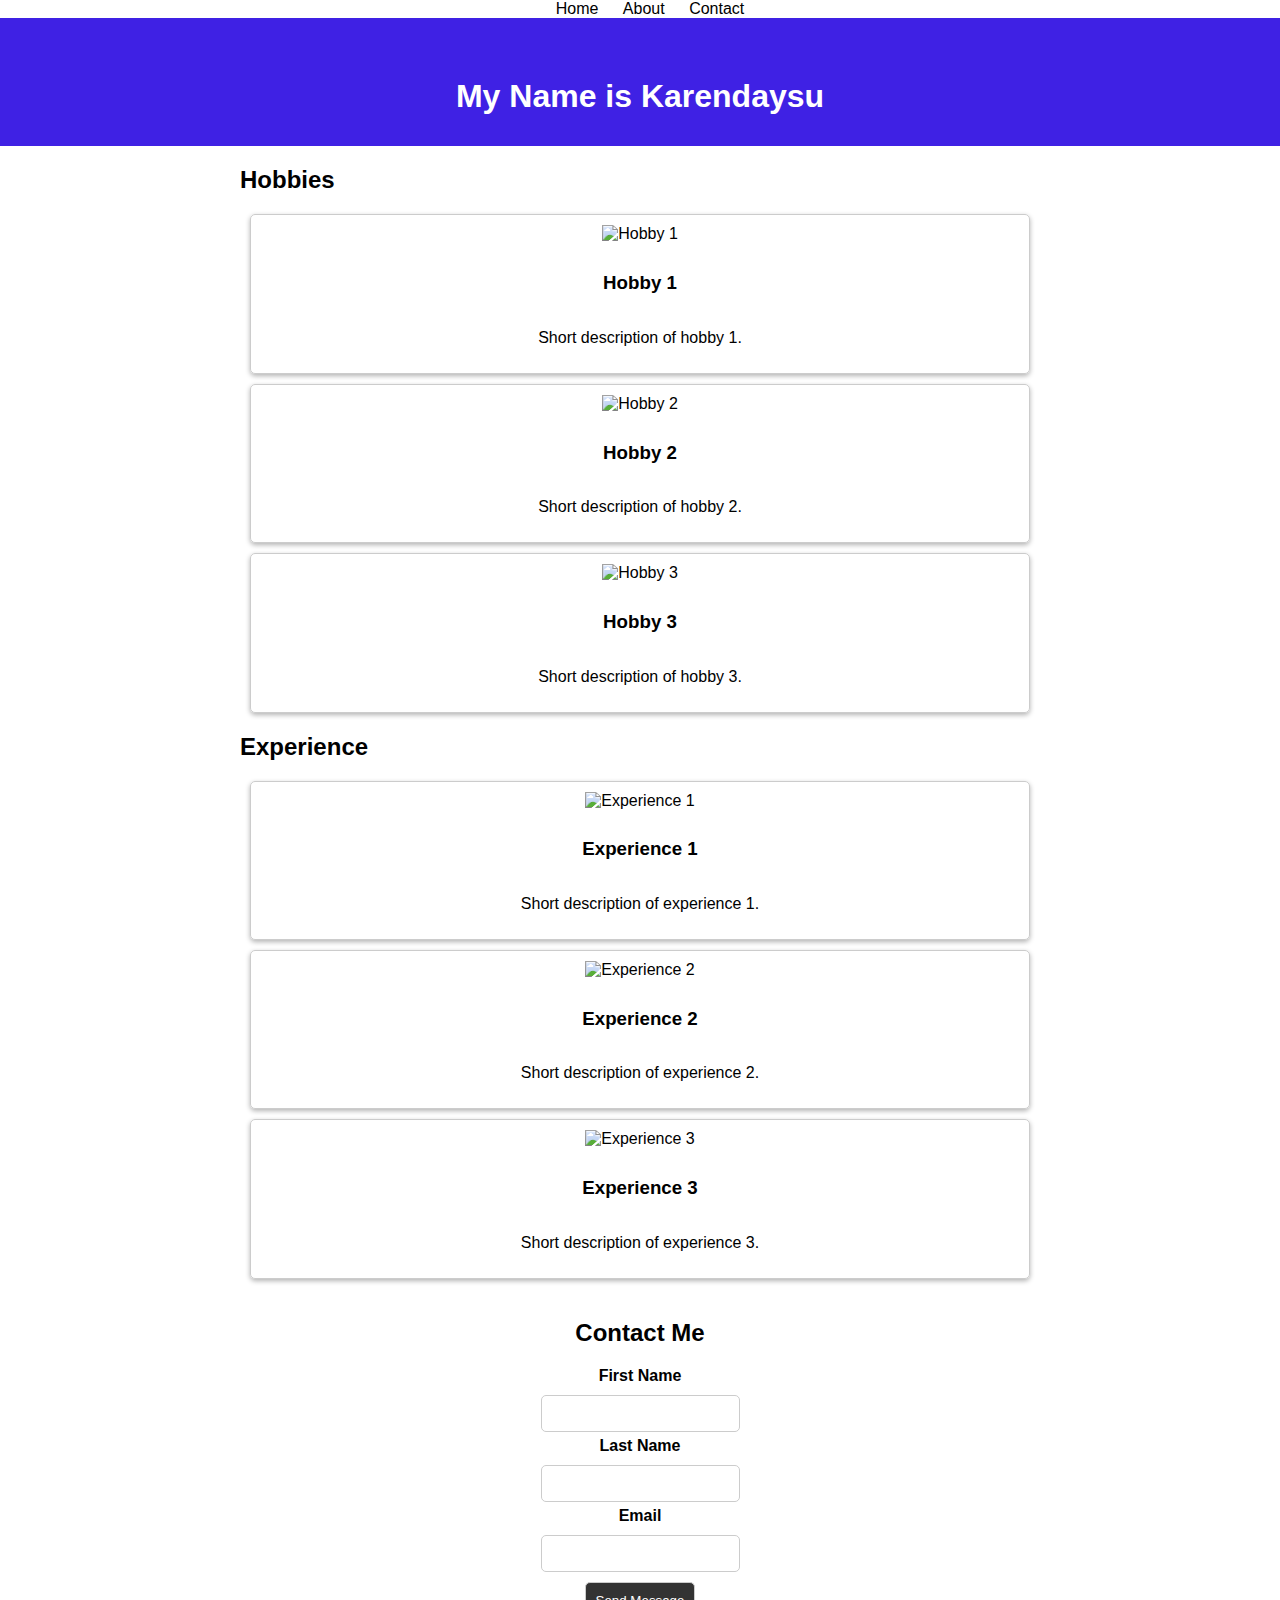
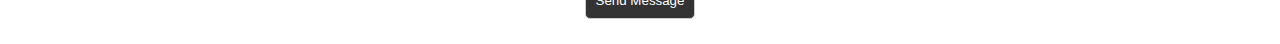
==== module-12/index.html @ f343b2f5 "update" ====
<!DOCTYPE html>
<html lang="en">
<head>
    <meta charset="UTF-8">
    <title>MyBio Assignment</title>
    <link rel="stylesheet" href="stylesheet.css">
</head>
<body>
    <nav>
        <ul>
            <li><a href="#">Home</a></li>
            <li><a href="#">About</a></li>
            <li><a href="#">Contact</a></li>
        </ul>
    </nav>
    <header>
        <h1>My Name is Karendaysu</h1>
    </header>
    
    <div class="container">
        <section class="hobbies">
            <h2>Hobbies</h2>
            <div class="card">
                <img src="https://via.placeholder.com/150" alt="Hobby 1">
                <h3>Hobby 1</h3>
                <p>Short description of hobby 1.</p>
            </div>
            <div class="card">
                <img src="https://via.placeholder.com/150" alt="Hobby 2">
                <h3>Hobby 2</h3>
                <p>Short description of hobby 2.</p>
            </div>
            <div class="card">
                <img src="https://via.placeholder.com/150" alt="Hobby 3">
                <h3>Hobby 3</h3>
                <p>Short description of hobby 3.</p>
            </div>
        </section>

        <section class="experience">
            <h2>Experience</h2>
            <div class="card">
                <img src="https://via.placeholder.com/150" alt="Experience 1">
                <h3>Experience 1</h3>
                <p>Short description of experience 1.</p>
            </div>
            <div class="card">
                <img src="https://via.placeholder.com/150" alt="Experience 2">
                <h3>Experience 2</h3>
                <p>Short description of experience 2.</p>
            </div>
            <div class="card">
                <img src="https://via.placeholder.com/150" alt="Experience 3">
                <h3>Experience 3</h3>
                <p>Short description of experience 3.</p>
            </div>
        </section>

        <section class="contact">
            <form method="POST" action="process-form.php">
            <h2>Contact Me</h2>
                <label for="fname">First Name</label>
                <input type="text" id="fname" name="fname" required>
                <label for="lname">Last Name</label>
                <input type="text" id="lname" name="lname" required>
                <label for="email">Email</label>
                <input type="email" id="email" name="email" required>
                <button type="submit">Send Message</button>
            </form>
        </section>
    </div>
</body>
</html>
---- module-12/stylesheet.css ----
body {
  margin: 0;
  padding: 0;
  font-family: Arial, sans-serif;
}

header {
  background-color: #3f21e4;
  color: #ffffff;
  display: flex;
  flex-direction: row;
  justify-content: center;
  align-items: center;
  padding: 10px;
}

nav {
  display: flex;
  flex-direction: row;
  justify-content: center;
  align-items: center;
  margin-left: auto;
  margin-right: auto;
}

nav ul li a {
  color: #000000;
}

ul {
  list-style: none;
  margin: 0;
  padding: 0;
}

li {
  display: inline-block;
  margin-left: 20px;
}

a {
  color: #fff;
  text-decoration: none;
}

h1 {
  text-align: center;
  margin-top: 50px;
}

.container {
  margin: 20px auto;
  max-width: 800px;
}

section {
  margin: 20px 0;
}

.card {
  display: flex;
  flex-direction: column;
  align-items: center;
  margin: 10px;
  padding: 10px;
  border: 1px solid #ccc;
  border-radius: 5px;
  box-shadow: 0 2px 5px rgba(0, 0, 0, 0.3);
}

.card img {
  max-width: 100%;
  height: auto;
  margin-bottom: 10px;
}

form {
  display: flex;
  flex-direction: column;
  align-items: center;
  margin-top: 20px;
}

label {
  font-weight: bold;
  margin-bottom: 5px;
}

input,
button {
  margin: 5px 0;
  padding: 10px;
  border: 1px solid #ccc;
  border-radius: 5px;
}

input:focus,
button:focus {
  outline: none;
  border-color: #333;
}

button {
  background-color: #333;
  color: #fff;
  cursor: pointer;
}

button:hover {
  background-color: #555;
}
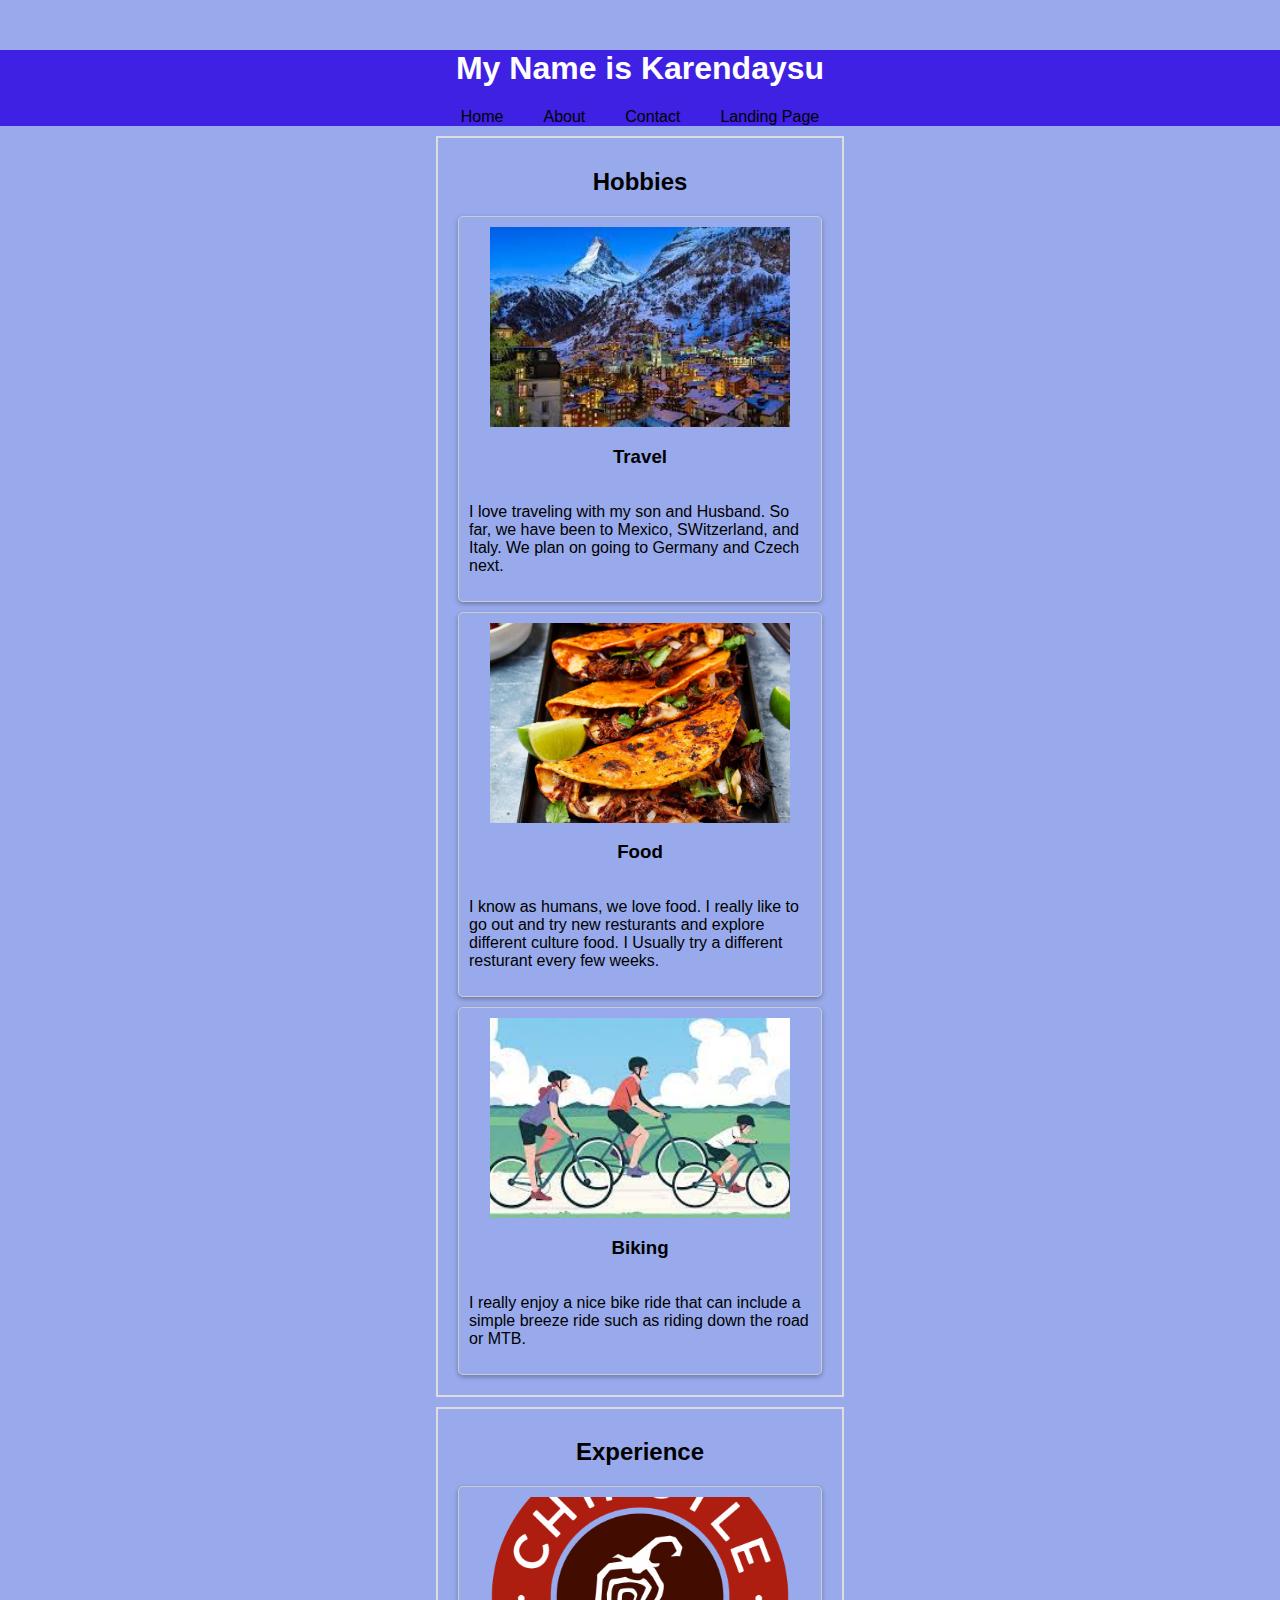
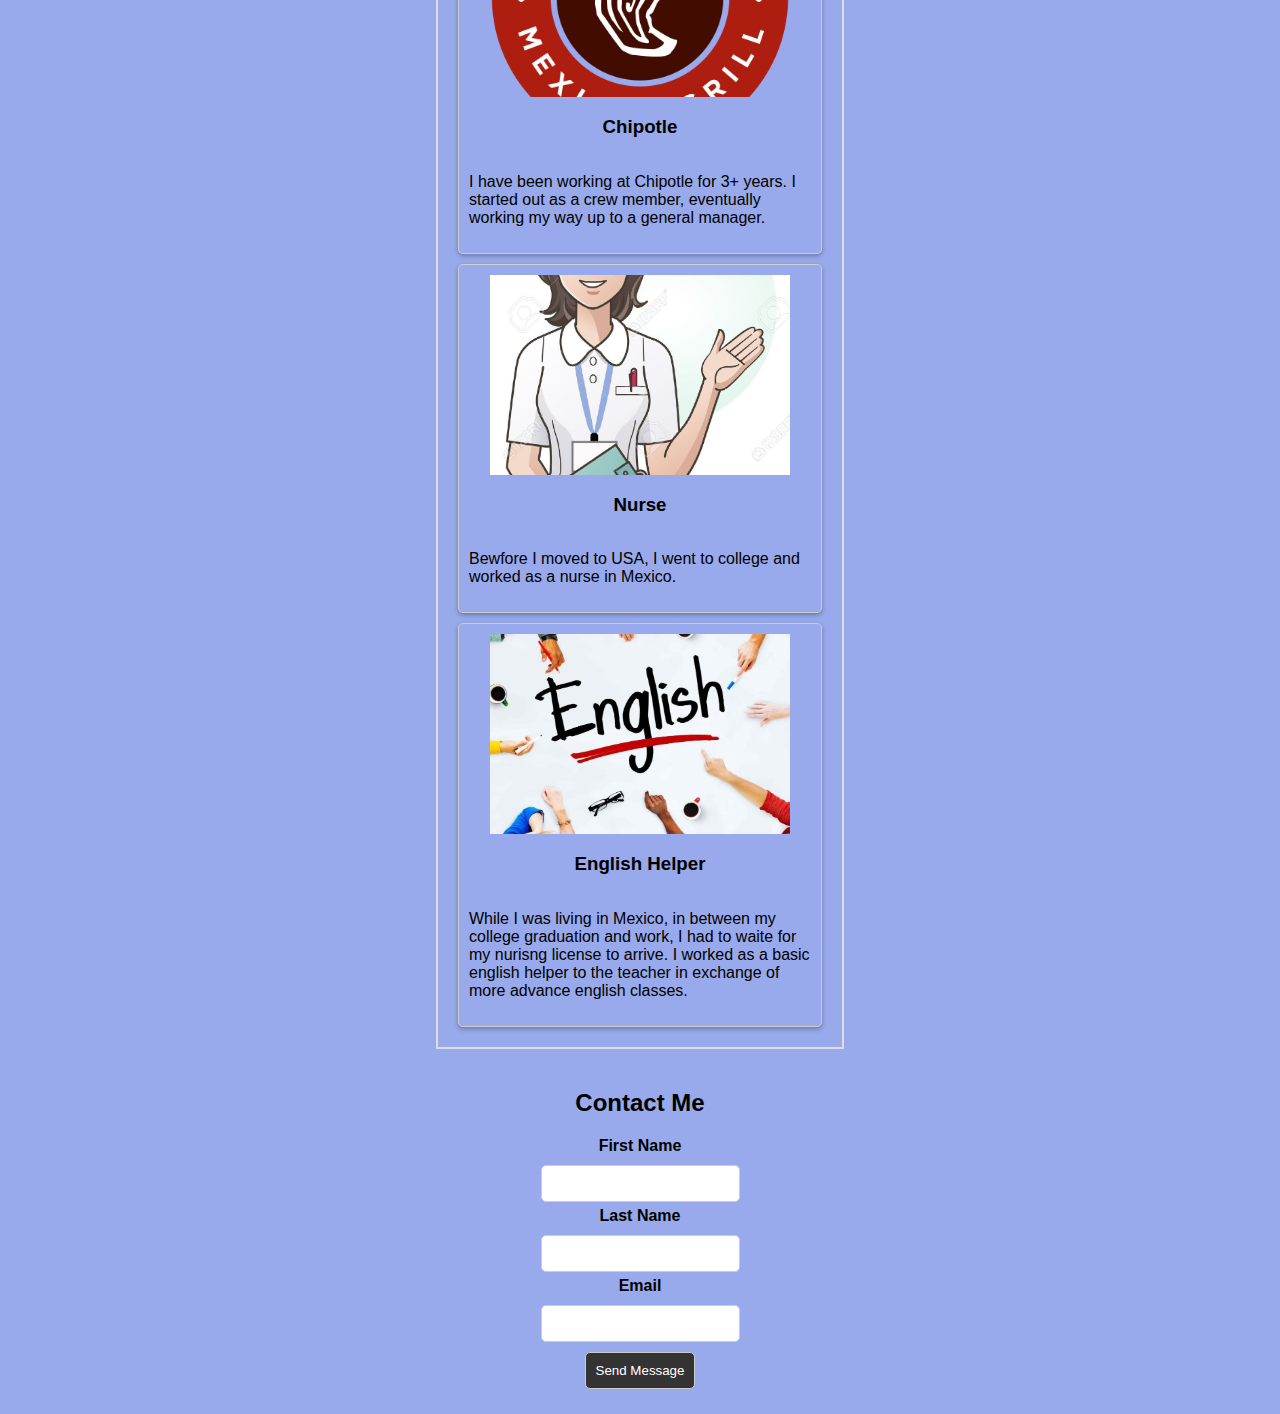
==== commit 89450f74: "final" ====
--- a/module-12/index.html
+++ b/module-12/index.html
@@ -1,73 +1,76 @@
 <!DOCTYPE html>
 <html lang="en">
-<head>
-    <meta charset="UTF-8">
-    <title>MyBio Assignment</title>
-    <link rel="stylesheet" href="stylesheet.css">
-</head>
-<body>
-    <nav>
-        <ul>
-            <li><a href="#">Home</a></li>
-            <li><a href="#">About</a></li>
-            <li><a href="#">Contact</a></li>
-        </ul>
-    </nav>
-    <header>
-        <h1>My Name is Karendaysu</h1>
-    </header>
-    
-    <div class="container">
-        <section class="hobbies">
-            <h2>Hobbies</h2>
+   <head>
+      <meta charset="UTF-8">
+      <title>MyBio Assignment</title>
+      <link rel="stylesheet" href="stylesheet.css">
+   </head>
+   <body>
+      <header>
+         <h1>My Name is Karendaysu</h1>
+         <nav>
+            <ul>
+               <li><a href="#">Home</a></li>
+               <li><a href="#">About</a></li>
+               <li><a href="#">Contact</a></li>
+               <li><a href="https://karendaysuwolfe.github.io/csd-340/">Landing Page</a></li>
+            </ul>
+         </nav>
+      </header>
+      <section class="experience">
+         <h2>Hobbies</h2>
+         <div class="card">
+            <img src="images/travel.jpg" alt="Travel">
+            <h3>Travel</h3>
+            <p>I love traveling with my son and Husband. So far, we have been to Mexico, SWitzerland, and Italy. We plan on going to Germany and Czech next.</p>
+         </div>
+         </div>
+         <div class="col">
             <div class="card">
-                <img src="https://via.placeholder.com/150" alt="Hobby 1">
-                <h3>Hobby 1</h3>
-                <p>Short description of hobby 1.</p>
+               <img src="images/food.jpg" alt="Food">
+               <h3>Food</h3>
+               <p>I know as humans, we love food. I really like to go out and try new resturants and explore different culture food. I Usually try a different resturant every few weeks.</p>
             </div>
+         </div>
+         <div class="col">
             <div class="card">
-                <img src="https://via.placeholder.com/150" alt="Hobby 2">
-                <h3>Hobby 2</h3>
-                <p>Short description of hobby 2.</p>
+               <img src="images/biking.jpg" alt="Biking">
+               <h3>Biking</h3>
+               <p>I really enjoy a nice bike ride that can include a simple breeze ride such as riding down the road or MTB. </p>
             </div>
-            <div class="card">
-                <img src="https://via.placeholder.com/150" alt="Hobby 3">
-                <h3>Hobby 3</h3>
-                <p>Short description of hobby 3.</p>
-            </div>
-        </section>
-
-        <section class="experience">
-            <h2>Experience</h2>
-            <div class="card">
-                <img src="https://via.placeholder.com/150" alt="Experience 1">
-                <h3>Experience 1</h3>
-                <p>Short description of experience 1.</p>
-            </div>
-            <div class="card">
-                <img src="https://via.placeholder.com/150" alt="Experience 2">
-                <h3>Experience 2</h3>
-                <p>Short description of experience 2.</p>
-            </div>
-            <div class="card">
-                <img src="https://via.placeholder.com/150" alt="Experience 3">
-                <h3>Experience 3</h3>
-                <p>Short description of experience 3.</p>
-            </div>
-        </section>
-
-        <section class="contact">
-            <form method="POST" action="process-form.php">
+         </div>
+         </div>
+      </section>
+      </div>
+      <section class="experience">
+         <h2>Experience</h2>
+         <div class="card">
+            <img src="images/Chipotle.png" alt="Chipotle">
+            <h3>Chipotle</h3>
+            <p>I have been working at Chipotle for 3+ years.  I started out as a crew member, eventually working my way up to a general manager.</p>
+         </div>
+         <div class="card">
+            <img src="images/nurse.jpg" alt="Nurse">
+            <h3>Nurse</h3>
+            <p>Bewfore I moved to USA, I went to college and worked as a nurse in Mexico.</p>
+         </div>
+         <div class="card">
+            <img src="images/english.jpg" alt="English">
+            <h3>English Helper</h3>
+            <p>While I was living in Mexico, in between my college graduation and work, I had to waite for my nurisng license to arrive.  I worked as a basic english helper to the teacher in exchange of more advance english classes.</p>
+         </div>
+      </section>
+      <section class="contact">
+         <form method="POST" action="process-form.php">
             <h2>Contact Me</h2>
-                <label for="fname">First Name</label>
-                <input type="text" id="fname" name="fname" required>
-                <label for="lname">Last Name</label>
-                <input type="text" id="lname" name="lname" required>
-                <label for="email">Email</label>
-                <input type="email" id="email" name="email" required>
-                <button type="submit">Send Message</button>
-            </form>
-        </section>
-    </div>
-</body>
-</html>
+            <label for="fname">First Name</label>
+            <input type="text" id="fname" name="fname" required>
+            <label for="lname">Last Name</label>
+            <input type="text" id="lname" name="lname" required>
+            <label for="email">Email</label>
+            <input type="email" id="email" name="email" required>
+            <button type="submit">Send Message</button>
+         </form>
+      </section>
+   </body>
+</html>--- a/module-12/stylesheet.css
+++ b/module-12/stylesheet.css
@@ -1,4 +1,5 @@
 body {
+  background-color: #98aaeb;
   margin: 0;
   padding: 0;
   font-family: Arial, sans-serif;
@@ -7,30 +8,32 @@
 header {
   background-color: #3f21e4;
   color: #ffffff;
-  display: flex;
   flex-direction: row;
   justify-content: center;
   align-items: center;
-  padding: 10px;
 }
 
 nav {
   display: flex;
-  flex-direction: row;
   justify-content: center;
   align-items: center;
-  margin-left: auto;
-  margin-right: auto;
+}
+
+nav ul {
+  list-style: none;
+  margin: 0;
+  padding: 0;
+  width: 50%;
+  display: flex;
+  justify-content: center;
+}
+
+nav li {
+  margin: 0 20px;
 }
 
 nav ul li a {
   color: #000000;
-}
-
-ul {
-  list-style: none;
-  margin: 0;
-  padding: 0;
 }
 
 li {
@@ -49,12 +52,16 @@
 }
 
 .container {
-  margin: 20px auto;
-  max-width: 800px;
+  max-width: 900px;
+  margin: 0 auto;
 }
 
 section {
   margin: 20px 0;
+}
+
+section h2 {
+  text-align: center;
 }
 
 .card {
@@ -69,9 +76,9 @@
 }
 
 .card img {
-  max-width: 100%;
-  height: auto;
-  margin-bottom: 10px;
+  width: 300px;
+  height: 200px;
+  object-fit: cover;
 }
 
 form {
@@ -109,3 +116,30 @@
 button:hover {
   background-color: #555;
 }
+
+.hobby {
+  border: 2px solid #ddd;
+  padding: 10px;
+  width: 30%;
+  margin: 10px auto;
+}
+
+.experience {
+  border: 2px solid #ddd;
+  padding: 10px;
+  width: 30%;
+  margin: 10px auto;
+}
+
+.hobby-box, .experience-box {
+  text-align: center;
+  border: 1px solid black;
+  padding: 20px;
+}
+
+@media only screen and (max-width: 768px) {
+  .hobby-box, .experience-box {
+    margin-top: 20px;
+  }
+}
+
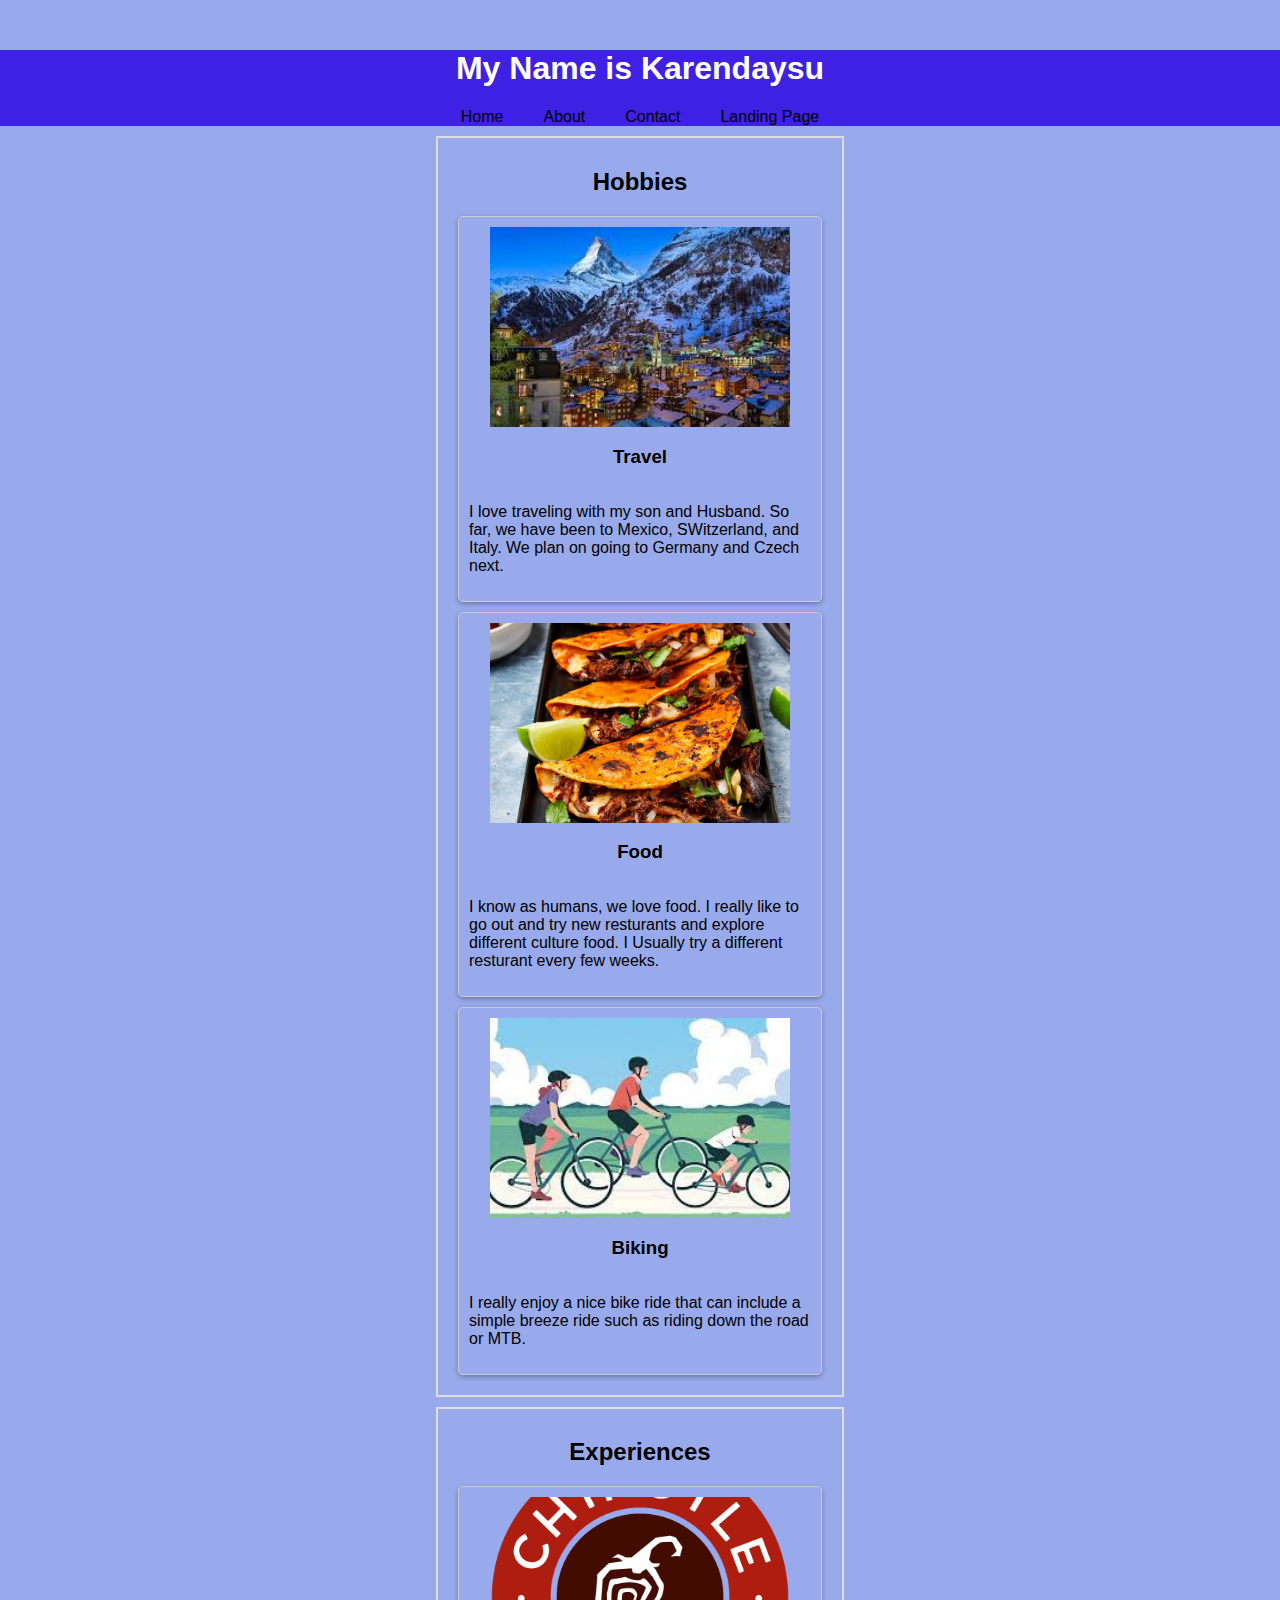
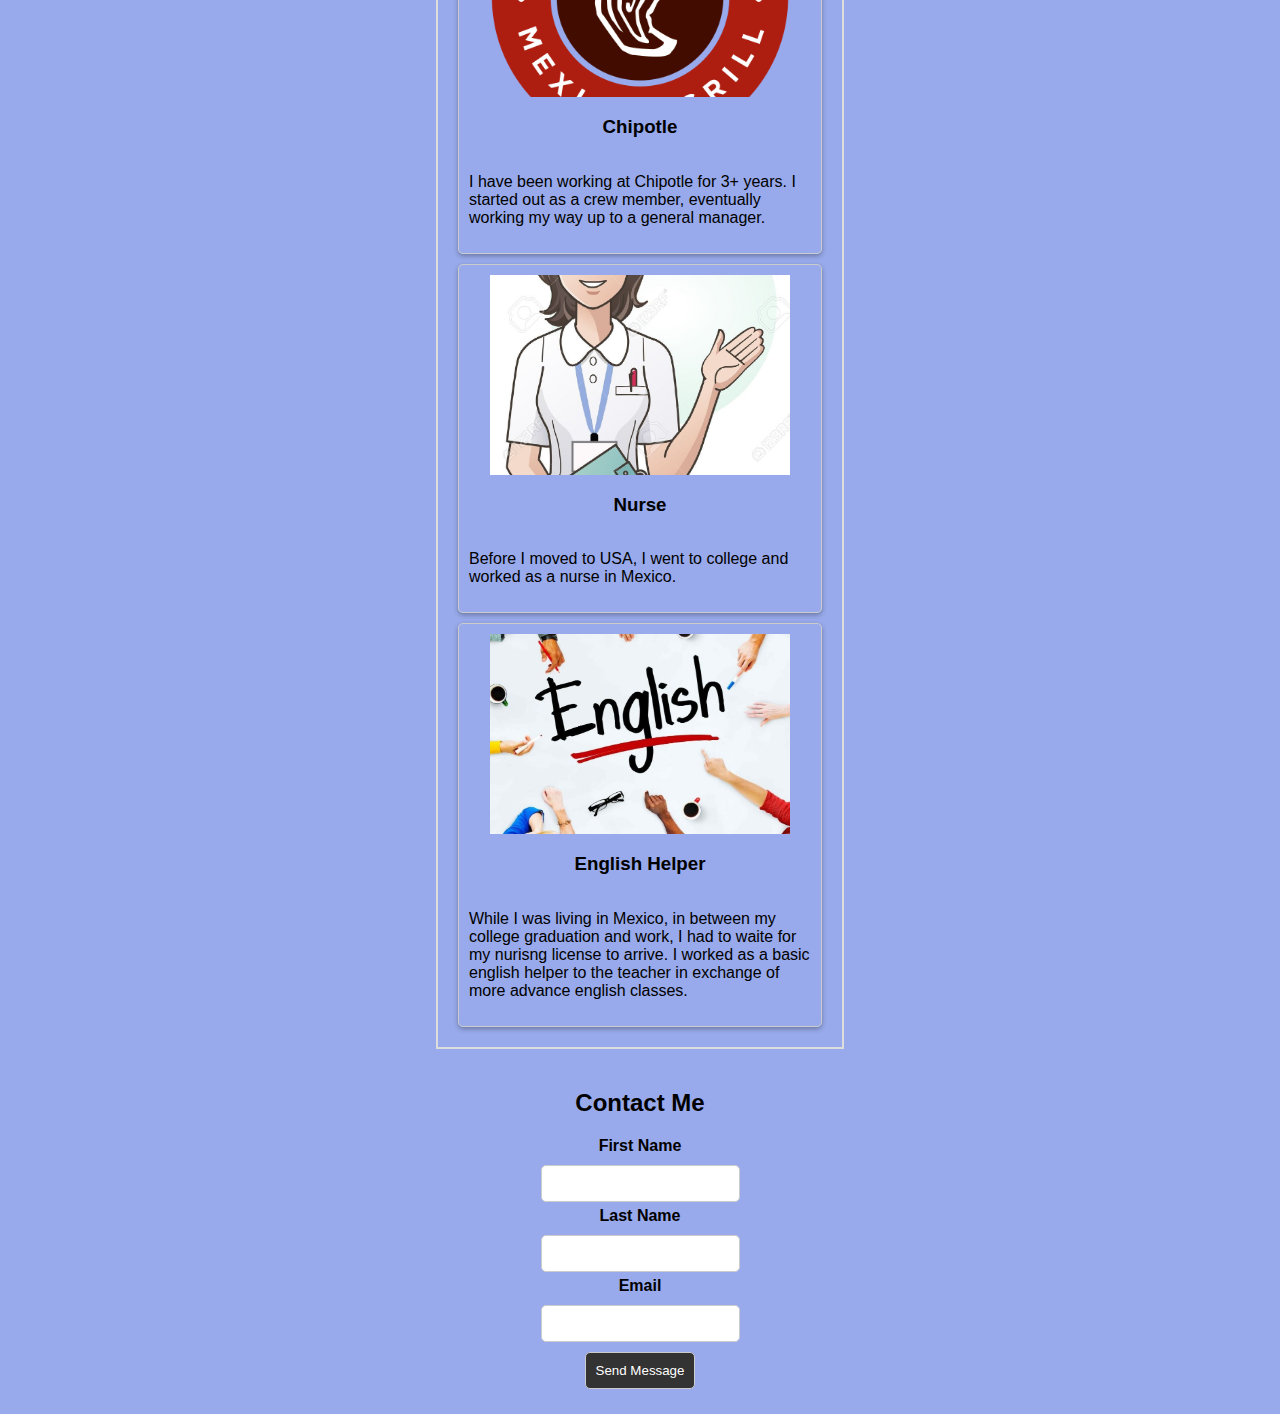
==== commit 6cd88940: "final upadate" ====
--- a/module-12/index.html
+++ b/module-12/index.html
@@ -43,7 +43,7 @@
       </section>
       </div>
       <section class="experience">
-         <h2>Experience</h2>
+         <h2>Experiences</h2>
          <div class="card">
             <img src="images/Chipotle.png" alt="Chipotle">
             <h3>Chipotle</h3>
@@ -52,7 +52,7 @@
          <div class="card">
             <img src="images/nurse.jpg" alt="Nurse">
             <h3>Nurse</h3>
-            <p>Bewfore I moved to USA, I went to college and worked as a nurse in Mexico.</p>
+            <p>Before I moved to USA, I went to college and worked as a nurse in Mexico.</p>
          </div>
          <div class="card">
             <img src="images/english.jpg" alt="English">
